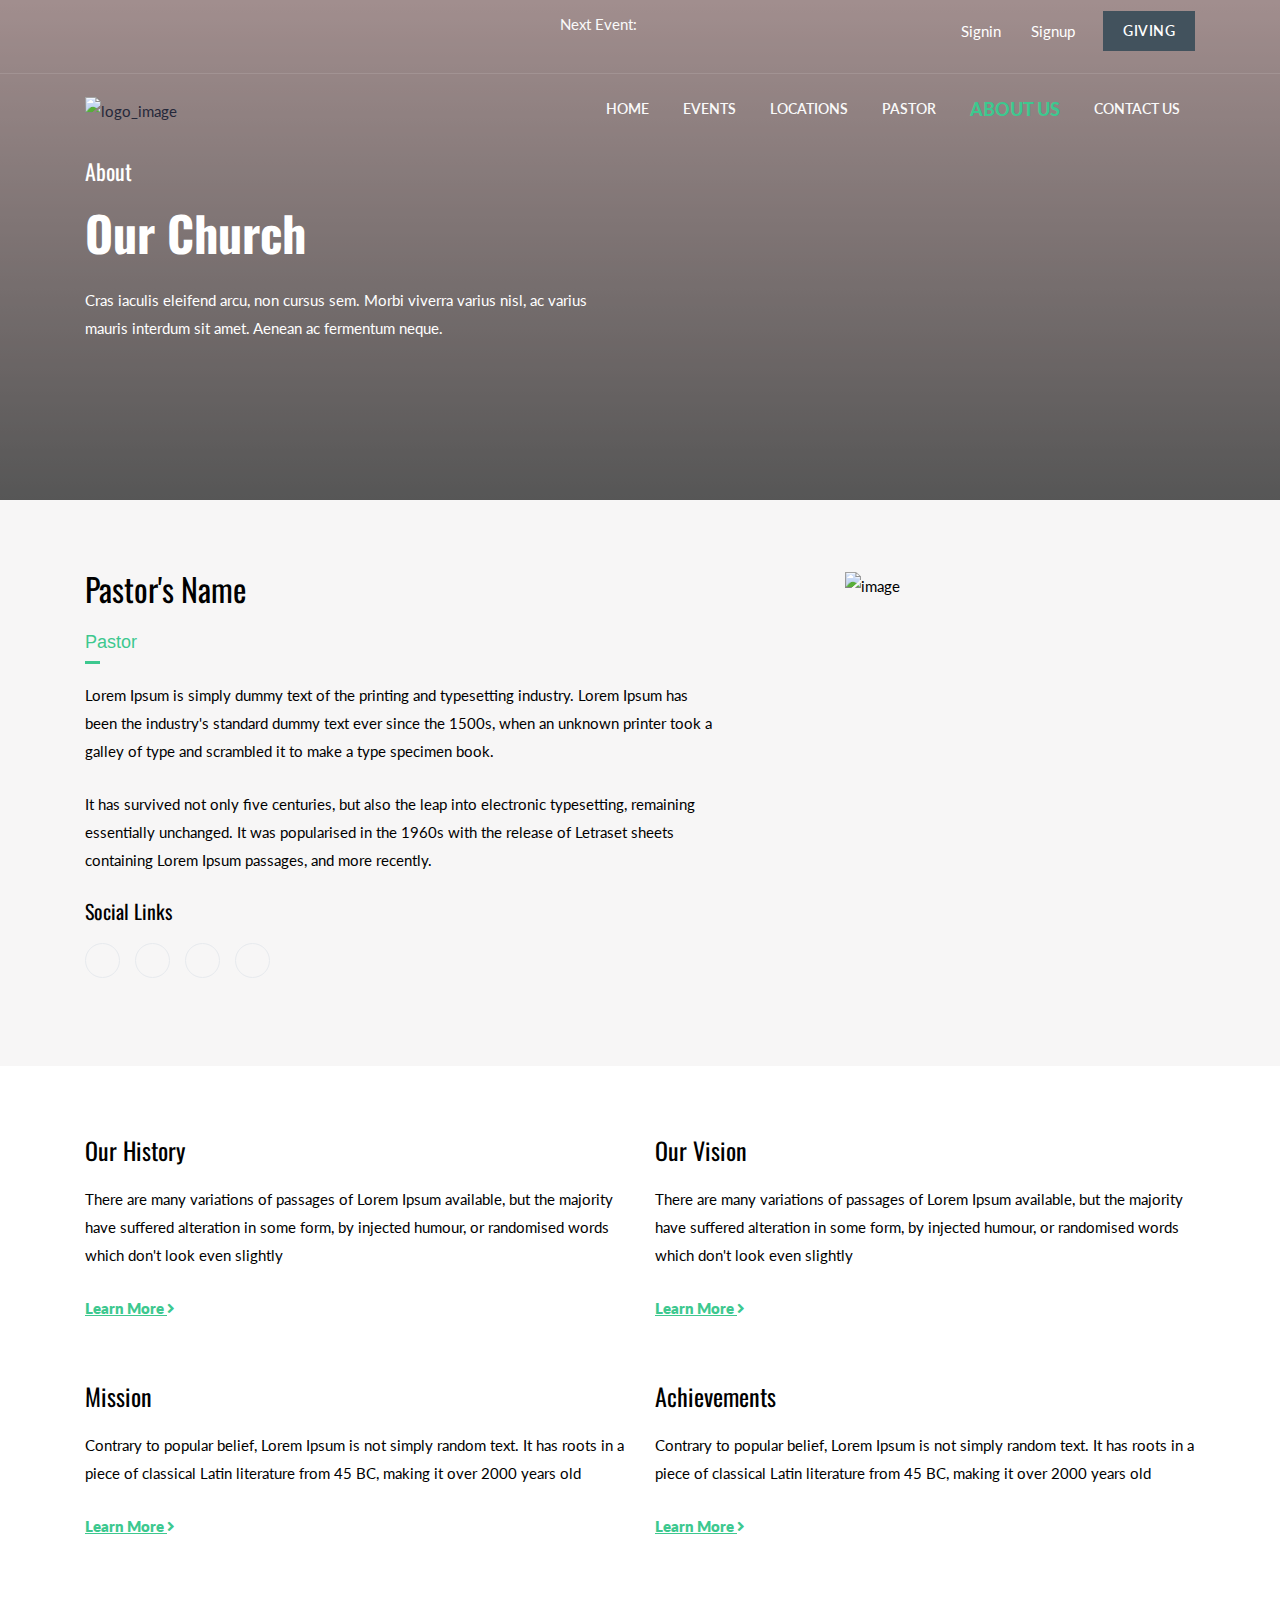
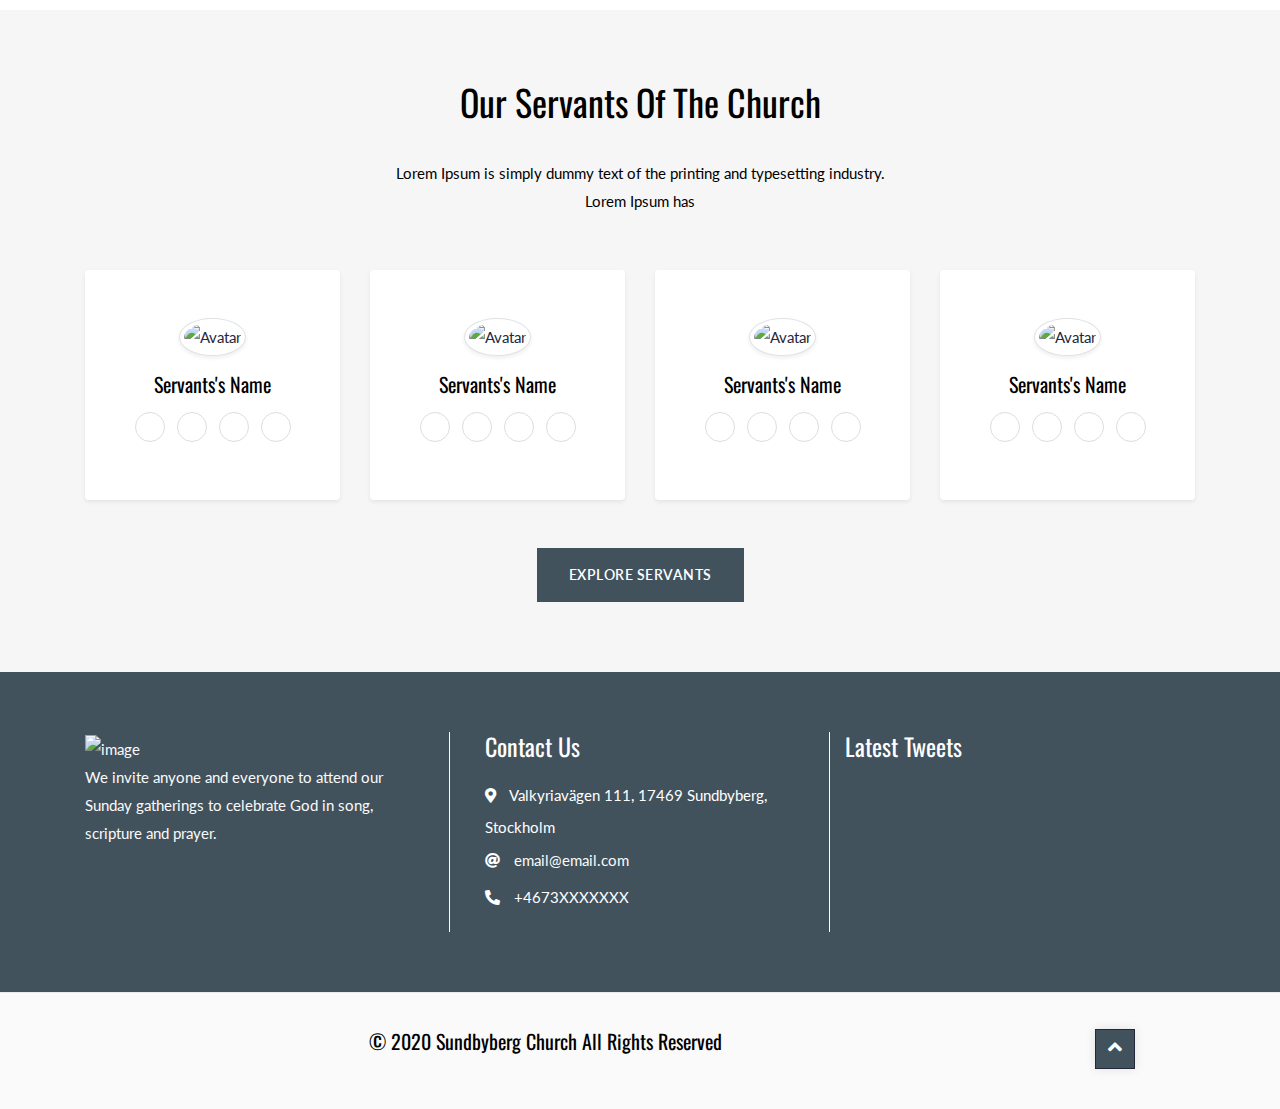
==== about.html @ c83fc0f5 "make changes in the path för all image to be viseble in live url, because I have an issue when my me" ====
<!DOCTYPE html>
<html lang="en">

<head>
	<meta charset="UTF-8">
	<meta http-equiv="Content-Type" content="text/html; charset=utf-8">
	<meta http-equiv="X-UA-Compatible" content="IE=edge">
	<meta name="viewport" content="width=device-width,initial-scale=1">
	<title>Church Name</title>
	<!--Bootstrap -->
	<link rel="stylesheet" href="https://stackpath.bootstrapcdn.com/bootstrap/4.4.1/css/bootstrap.min.css"
		integrity="sha384-Vkoo8x4CGsO3+Hhxv8T/Q5PaXtkKtu6ug5TOeNV6gBiFeWPGFN9MuhOf23Q9Ifjh" crossorigin="anonymous">
	<!--Hover -->
	<link rel="stylesheet" href="https://cdnjs.cloudflare.com/ajax/libs/hover.css/2.3.1/css/hover-min.css"
		integrity="sha256-c+C87jupO1otD1I5uyxV68WmSLCqtIoNlcHLXtzLCT0=" crossorigin="anonymous" />
	<!--FontAwesome Font Style -->
	<link rel="stylesheet" href="https://stackpath.bootstrapcdn.com/font-awesome/4.7.0/css/font-awesome.min.css">
	<link rel="stylesheet" href="https://use.fontawesome.com/releases/v5.12.1/css/all.css">
	<link rel="stylesheet" href="https://use.fontawesome.com/releases/v5.12.1/css/v4-shims.css">
	<!--Custome Style -->
	<link rel="stylesheet" href="assets/css/style.css" type="text/css">

</head>

<body id="nz">

	<!-- Header -->
	<header id="header" class="nav-stacked" data-spy="affix" data-offset-top="1">
		<!-- Header-top -->
		<div class="header_top">
			<div class="container">
				<div class="row">
					<div class="col-sm-4 col-md-5">
						<div class="address">
							<div class="follow_us">
								<ul>
									<li><a href="#"><i class="fa fa-facebook"></i></a></li>
									<li><a href="#"><i class="fa fa-twitter"></i></a></li>
									<li><a href="#"><i class="fa fa-linkedin"></i></a></li>
									<li><a href="#"><i class="fa fa-youtube-play"></i></a></li>
								</ul>
							</div>
						</div>
					</div>
					<div class="col-sm-4 col-md-3">
						<p>Next Event:</p>
						<!--To Do data-countdown(JS) for events -->
					</div>
					<div class="col-sm-4 col-md-4">
						<div class="follow_us">
							<ul class="left-links">
								<li><a href="#">Signin</a></li>
								<li><a href="#">Signup</a></li>
								<li><a class="btn btn-sm dark-btn" href="donation.html">Giving</a></li>
							</ul>
						</div>
					</div>
				</div>
			</div>
		</div>
		<!-- /Header-top -->
		<!-- Navigation -->
		<nav class="navbar">
			<div class="container">
				<div class="navbar-header">
					<!-- Logo -->
					<div class="logo">
						<a href="index.html"><img src="../images/156x46.png" alt="logo_image"  /></a>
					</div> <!-- /Logo -->
					<div id="menu_slide">
						<div id="nav-toggle-label">
							<div id="hamburger">
								<span></span>
								<span></span>
								<span></span>
							</div>
							<div id="cross">
								<span></span>
								<span></span>
							</div>
						</div>
					</div>
				</div>
				<div class="collapse navbar-collapse">
					<ul class="nav navbar-nav">
						<li><a href="index.html"><span>Home</span></a>
						</li>
						<li><a href="events.html"><span>Events</span></a>
						</li>
						<li><a href="locations.html"><span>Locations</span></a>
						</li>
						<li><a href="pastor.html"><span>Pastor</span></a>
						</li>
						<li class="active"><a href="about.html"><span>About us</span></a>
						</li>
						<li><a href="contact-us.html"><span>contact us</span></a>
						</li>
					</ul>
				</div>
			</div>
		</nav>
		<!--/Navigation -->
		<!-- Mobile Navigation -->
		<div class="mobile-menu">
			<ul class="wd-menu pop-scroll">
				<li><a class="btn btn-sm dark-btn" href="donation.html">Giving</a></li>
				<li>
					<a href="index.html"><span>Home</span></a>
				</li>
				<li>
					<a href="events.html"><span>Events</span></a>
				</li>
				<li>
					<a href="locations.html"><span>Locations</span></a>
				</li>
				<li>
					<a href="pastor.html"><span>Pastor</span></a>
				</li>
				<li class="active_mobile"><a href="about.html"><span>About us</span></a></li>
				<li><a href="contact-us.html"><span>contact us</span></a></li>
			</ul>
		</div>
		<!--/Mobile Navigation -->

	</header>
	<!-- /Header -->
	<!-- Intro -->
	<div class="intro-area bg-img-about">
		<div class="container h-100">
			<div class="row h-100 align-items-center">
				<div class="col-12 col-md-6">
					<div class="intro-text">
						<h3>About</h3>
						<h1>Our Church</h1>
						<p>Cras iaculis eleifend arcu, non cursus sem. Morbi viverra varius nisl, ac varius mauris
							interdum sit amet. Aenean ac fermentum neque.</p>
					</div>
				</div>
			</div>
		</div>
	</div>
	<!-- /Intro -->
	<!-- pastor -->
	<section class="section-padding section_bg">
		<div class="container">
			<div>
				<div class="row">
					<div class="col-lg-7">
						<div class="pastor-about-area">
							<h2>Pastor's Name</h2>
							<p class="designation">Pastor</p>
							<p>Lorem Ipsum is simply dummy text of the printing and typesetting industry. Lorem Ipsum
								has been the industry's standard dummy text ever since the 1500s, when an unknown
								printer took a galley of type and scrambled it to make a type
								specimen book.</p>
							<p>It has survived not only five centuries, but also the leap into electronic typesetting,
								remaining essentially unchanged. It was popularised in the 1960s with the release of
								Letraset sheets containing Lorem Ipsum passages, and more
								recently.</p>
							<div class="pastor-social">
								<h5>Social links</h5>
								<ul class="text-center">
									<li>
										<a href="#">
											<i class="fa fa-facebook"></i>
										</a>
									</li>
									<li>
										<a href="#">
											<i class="fa fa-twitter"></i>
										</a>
									</li>
									<li>
										<a href="#">
											<i class="fa fa-pinterest"></i>
										</a>
									</li>
									<li>
										<a href="#">
											<i class="fa fa-linkedin"></i>
										</a>
									</li>
								</ul>
							</div>
						</div>
					</div>
					<div class="col-xl-4 col-lg-5 offset-xl-1">
						<div>
							<img src="https://via.placeholder.com/357x387" alt="image">
            </div>
						</div>
					</div>
				</div>
			</div>
	</section>

	<!-- end pastor -->
    <!-- About church History -->
	<section class="section-padding">
		<div class="container">
			<div>
				<div class="row">
					<div class="col-md-6">
						<div class="about_church margin-btm-60">
							<h4>Our History</h4>
							<p>There are many variations of passages of Lorem Ipsum available, but the majority have
								suffered alteration in some form, by injected humour, or randomised words which don't
								look even slightly</p>
							<a href="#" class="btn-link sj-btn-link"><u>Learn More
									<i class="fa fa-angle-right"></i></u></a>
						</div>
						<div class="about_church">
							<h4>Mission</h4>
							<p>Contrary to popular belief, Lorem Ipsum is not simply random text. It has roots in a
								piece of classical Latin literature from 45 BC, making it over 2000 years old</p>
							<a href="#" class="btn-link sj-btn-link"><u>Learn More
									<i class="fa fa-angle-right"></i></u></a>
						</div>
					</div>
					<div class="col-md-6">
						<div class="about_church margin-btm-60">
							<h4>Our Vision</h4>
							<p>There are many variations of passages of Lorem Ipsum available, but the majority have
								suffered alteration in some form, by injected humour, or randomised words which don't
								look even slightly</p>
							<a href="#" class="btn-link sj-btn-link"><u>Learn More
									<i class="fa fa-angle-right"></i></u></a>
						</div>
						<div class="about_church">
							<h4>Achievements</h4>
							<p>Contrary to popular belief, Lorem Ipsum is not simply random text. It has roots in a
								piece of classical Latin literature from 45 BC, making it over 2000 years old</p>
							<a href="#" class="btn-link"><u>Learn More
									<i class="fa fa-angle-right"></i></u></a>
						</div>
					</div>
				</div>
			</div>
		</div>
	</section>
   <!-- end about church history -->
   <!-- Servants -->
	<section class="section-padding section_bg">
		<div class="container">
			<div>
				<div class="section-header text-center">
					<h2>Our Servants of the Church</h2>
					<p>Lorem Ipsum is simply dummy text of the printing and typesetting industry. Lorem Ipsum has</p>
				</div>
				<div class="row text-center">
					<!--Servant 1-->
					<div class="col-xl-3 col-sm-6 mb-5">
						<div class="bg-white rounded shadow-sm py-5 px-4"><a
								href="#"><img src="../images/avatar1.png" alt="Avatar" class="img-fluid rounded-circle mb-3 img-thumbnail shadow-sm avatar"></a>
								<h5 class="mb-0">Servants's Name</h5>
								<ul class="social mb-0 list-inline mt-3">
									<li class="list-inline-item"><a href="#"
											class="social-link"><i class="fa fa-facebook-f"></i></a></li>
									<li class="list-inline-item"><a href="#"
											class="social-link"><i class="fa fa-twitter"></i></a></li>
									<li class="list-inline-item"><a href="#"
											class="social-link"><i class="fa fa-instagram"></i></a></li>
									<li class="list-inline-item"><a href="#"
											class="social-link"><i class="fa fa-linkedin"></i></a></li>
								</ul>
						</div>
					</div>
					<!--/Servant 1-->
					<!--Servant 2-->
					<div class="col-xl-3 col-sm-6 mb-5">
						<div class="bg-white rounded shadow-sm py-5 px-4"><a
								href="#"><img src="../images/avatar2.png" alt="Avatar" class="img-fluid rounded-circle mb-3 img-thumbnail shadow-sm avatar"></a>
								<h5 class="mb-0">Servants's Name</h5>
								<ul class="mb-0 list-inline mt-3">
									<li class="list-inline-item"><a href="#"
											class="social-link"><i class="fa fa-facebook-f"></i></a></li>
									<li class="list-inline-item"><a href="#"
											class="social-link"><i class="fa fa-twitter"></i></a></li>
									<li class="list-inline-item"><a href="#"
											class="social-link"><i class="fa fa-instagram"></i></a></li>
									<li class="list-inline-item"><a href="#"
											class="social-link"><i class="fa fa-linkedin"></i></a></li>
								</ul>
						</div>
					</div>
					<!--/Servant 2-->
					<!--Servant 3-->
					<div class="col-xl-3 col-sm-6 mb-5">
						<div class="bg-white rounded shadow-sm py-5 px-4"><a
								href="#"><img src="../images/avatar1.png" alt="Avatar" class="img-fluid rounded-circle mb-3 img-thumbnail shadow-sm avatar"></a>
								<h5 class="mb-0">Servants's Name</h5>
								<ul class="social mb-0 list-inline mt-3">
									<li class="list-inline-item"><a href="#"
											class="social-link"><i class="fa fa-facebook-f"></i></a></li>
									<li class="list-inline-item"><a href="#"
											class="social-link"><i class="fa fa-twitter"></i></a></li>
									<li class="list-inline-item"><a href="#"
											class="social-link"><i class="fa fa-instagram"></i></a></li>
									<li class="list-inline-item"><a href="#"
											class="social-link"><i class="fa fa-linkedin"></i></a></li>
								</ul>
						</div>
					</div>
					<!--/Servant 3-->
					<!--Servant 4-->
					<div class="col-xl-3 col-sm-6 mb-5">
						<div class="bg-white rounded shadow-sm py-5 px-4"><a
								href="#"><img src="../images/avatar2.png" alt="Avatar" class="img-fluid rounded-circle mb-3 img-thumbnail shadow-sm avatar"></a>
								<h5 class="mb-0">Servants's Name</h5>
								<ul class="social mb-0 list-inline mt-3">
									<li class="list-inline-item"><a href="#"
											class="social-link"><i class="fa fa-facebook-f"></i></a></li>
									<li class="list-inline-item"><a href="#"
											class="social-link"><i class="fa fa-twitter"></i></a></li>
									<li class="list-inline-item"><a href="#"
											class="social-link"><i class="fa fa-instagram"></i></a></li>
									<li class="list-inline-item"><a href="#"
											class="social-link"><i class="fa fa-linkedin"></i></a></li>
								</ul>
						</div>
					</div>
					<!--/Servant 4-->
				</div>
				<div class="text-center">
					<a href="#" class="btn dark-btn">Explore Servants </a>
				</div>
			</div>
		</div>
	</section>
    <!-- end Servants -->
	<footer>
		<!-- Footer-Widgets -->
		<div class="bg-footer_widget">
			<div class="container">
				<div class="row">
					<div class="col-lg-4 col-md-4 footer_widget v-line">
						<div class="widget_inner">
							<div>
								<a href="index.html"><img src="../images/156x46.png" alt="image" /></a>
							</div>
							<p>We invite anyone and everyone to attend our Sunday gatherings to celebrate God in song,
								scripture and prayer.</p>
							<div>
								<div class="follow_us">
									<ul>
										<li><a href="#"><i class="fa fa-facebook"></i></a></li>
										<li><a href="#"><i class="fa fa-twitter"></i></a></li>
										<li><a href="#"><i class="fa fa-linkedin"></i></a></li>
										<li><a href="#"><i class="fa fa-youtube-play"></i></a></li>
									</ul>
								</div>
							</div>
						</div>
					</div>
					<div class="col-lg-4 col-md-4 footer_widget v-line">
						<div class="widget_inner white_text">
							<h4>Contact Us</h4>
							<p><i class="fas fa-map-marker-alt margin-padding-footer-contact-10"> </i> Valkyriavägen
								111, 17469 Sundbyberg, Stockholm</p>
							<p><i class="fas fa-at margin-padding-footer-contact-10"> </i> <a
									href="mailto:supportsaasapp@gmail.com">email@email.com</a></p>
							<p><i class="fas fa-phone-alt margin-padding-footer-contact-10"> </i> +4673XXXXXXX</p>
						</div>
					</div>
					<!-- Twitter Embed Code -->
					<div class="col-lg-4 col-md-4 footer_widget white_text">
						<h4>Latest Tweets</h4>
						<!--To Do Twitter API-->
					</div>
					<!--/Twitter Embed Code -->
				</div>
			</div>
		</div>
		<!-- /Footer-Widgets -->
		<!-- Footer-Bottom -->
		<div class="footer_bottom">
			<div class="container">
				<div class="row">
					<div class="col-md-10 text-center">
						<h5>&copy; 2020 Sundbyberg Church All Rights Reserved</h5>
					</div>
					<div class="col-md-2 text-right">
						<div id="back-top">
							<a href="#"><i class="fa fa-angle-up" aria-hidden="true"></i> </a>
						</div>
					</div>
				</div>
			</div>
		</div>
		<!-- /Footer-Bottom -->
		<!-- Jquery JS -->
		<script src="https://code.jquery.com/jquery-3.5.0.js"
			integrity="sha256-r/AaFHrszJtwpe+tHyNi/XCfMxYpbsRg2Uqn0x3s2zc=" crossorigin="anonymous"></script>
		<!--Main.JS-->
		<script src="assets/js/main.js"></script>

	</footer>

</body>

</html>
---- assets/css/style.css ----
@charset "utf-8";
@import url('https://fonts.googleapis.com/css?family=Exo|Roboto:100,200,300,400,500,600,700&display=swap');
@import url('https://fonts.googleapis.com/css?family=Lato:300|Oswald&display=swap');
@import url("https://fonts.googleapis.com/css?family=Kavivanar");

/*-----------------------------------------------------------
     Section-background-color & sectino-heading & Space margins and padding
-------------------------------------------------------------------*/
body {
	font-family: 'Lato', sans-serif;
	margin: 0px;
	padding: 0px;
	font-size: 15px;
	line-height: 28px;
	overflow-x: hidden;
	font-weight: 400;
	color: #000000;
}
h1,
h2,
h3,
h4,
h5,
h6 {
	color: #000000;
	margin: 0 auto 20px;
	font-family: 'Oswald', cursive;
	font-weight: 400;
	text-transform: capitalize;
}
.white_text,
.white_text p,
.white_text h1,
.white_text h2,
.white_text h3,
.white_text h4,
.white_text h5,
.white_text h6 {
	color: #fff;
}

p {
	font-size: 15px;
	font-weight: 400;
	line-height: 28px;
	margin-bottom: 25px;
	font-family: 'Lato', sans-serif;
}
a {
	transition-duration: 0.5s;
	-moz-transition-duration: 0.5s;
	-o-transition-duration: 0.5s;
	-webkit-transition-duration: 0.5s;
	-ms-transition-duration: 0.5s;
	text-decoration: none;
	color: #25283a;
}
a:hover,
a:focus {
	text-decoration: none;
	outline: none;
	color: #3dc88f;
}
ul,
ol {
	margin: 0 0 20px;
}
ul li,
ol li {
	margin: 0 0 10px;
}

img {
	max-width: 100%;
	width: auto;
	height: auto;
}
.background-image-intro{
    background-image: url(/assets/images/slide02.jpg);
}
.white_text,
.white_text p,
.white_text h1,
.white_text h2,
.white_text h3,
.white_text h4,
.white_text h5,
.white_text h6 {
	color: #fff;
}
.section-padding {
	padding: 70px 0;
}
.section-header {
	margin: 0 auto;
	max-width: 520px;
	padding-bottom: 30px;
}
.section-header h2 {
	margin: 0 auto 36px;
	font-size: 36px;
}
.section-header p {
	color: black;
}
.section_bg{
	background-color: #f7f6f6;
}
.pastor-about-area p{
    color: black;
}
.pastor-about-area .designation {
	font-size: 18px;
	font-family: 'Open Sans', sans-serif;
	position: relative;
	color: #3dc88f;
}
.pastor-about-area .designation:after {
	content: '';
	position: absolute;
	height: 3px;
	width: 15px;
	left: 0;
	background: #3dc88f;
	bottom: -8px;
}
.pastor-social ul {
	margin: 0 auto;
	display: inline-block;
	padding-left: 0;
}
.pastor-social li {
	list-style: none;
	float: left;
	margin: 0 15px 10px 0;
}
.pastor-social li a i {
	height: 35px;
	width: 35px;
	line-height: 33px;
	border: 1px solid #e7eaee;
	border-radius: 50px;
	transition: 0.3s;
	color: #8090a3;
}
.pastor-social li i:hover {
	color: #fff;
	background: #3dc88f;
	border: 1px solid #25283a;
}



/*-----------------------------------------------------------
     /Section-background-color & sectino-heading & Space margins and padding 
-------------------------------------------------------------------*/



/*================
	  Header
===========================*/

#header {
	left: 0;
	right: 0;
	position: relative;
	transition-duration: 0.3s;
	-moz-transition-duration: 0.3s;
	-o-transition-duration: 0.3s;
	-webkit-transition-duration: 0.3s;
	-ms-transition-duration: 0.3s;
	z-index: 22;
}
#header.nav-stacked {
	position: absolute;
	top: 0;
	left: 0;
	right: 0;
}
#header.sticky {
	position: fixed;
	top: 0;
}
#header.sticky .header_top {
	display: none;
}
.collapse.navbar-collapse {
	width: auto;
	flex-basis: auto;
	text-align: right;
	flex-grow: inherit;
}
.header_top {
	padding: 10px 0;
	display: table;
	width: 100%;
	border-bottom: rgba(255, 255, 255, 0.12) solid 1px;
}
.follow_us ul {
	margin: 0 auto;
	padding: 0;
	list-style: none;
	text-align: left;
}
.follow_us ul li:first-child{
	margin:0px;
}
.follow_us .left-links{
	text-align: right;
}
.follow_us ul li {
	display: inline-block;
	vertical-align: middle;
	margin: 0px 0 0px 22px;
}
.follow_us ul li a {
	color: #ffffff;
	font-size: 15px;
	padding: 7px 2px;
	display: block;
}
.follow_us ul li a:hover {
	color: #3dc88f;
}
.btn {
	background: #3DC88F;
	border: medium none;
	border-radius: 0px;
	color: #f7f6f4;
	font-family: 'Lato', sans-serif;
	font-size: 14px;
	font-weight: 600;
	text-transform: uppercase;
	line-height: 30px;
	height: auto;
	margin: auto;
	letter-spacing: 0.5px;
	padding: 12px 32px;
	transition: all 0.3s linear 0s;
	-moz-transition: all 0.3s linear 0s;
	-o-transition: all 0.3s linear 0s;
	-webkit-transition: all 0.3s linear 0s;
	-ms-transition: all 0.3s linear 0s;
}
.dark-btn {
	background: rgb(66, 82, 93);
	color: #fff;
}
.dark-btn:hover {
	background: rgb(37, 40, 58);
}
.btn:hover,
.btn:focus {
	color: #ffffff;
	outline: none;
	background: #25283a;
	box-shadow: none;
}
.btn.btn-sm {
	font-size: 14px;
	padding: 5px 20px;
}
.sticky .navbar-nav li a{
    color: black;
}
.sticky {
	-webkit-animation-name: fadeHeaderInDown;
	-moz-animation-name: fadeHeaderInDown;
	-o-animation-name: fadeHeaderInDown;
	animation-name: fadeHeaderInDown;
	position: fixed;
	top: 0;
	left: 0;
	right: 0;
	z-index: 22;
	background: #fafafa;
	box-shadow: 0 0 10px rgba(0, 0, 0, 0.15);
}
.navbar-nav {
	display: block;
}
.navbar-nav li {
	display: inline-block;
	vertical-align: top;
	margin: 0 auto;
}
.navbar-nav li a {
	display: block;
	color: #fafafa;
	text-transform: uppercase;
	font-size: 14px;
	font-family: 'Lato', sans-serif;
	font-weight: 600;
	padding: 13px 15px;
	margin: 0 auto;
}
.navbar-nav .btn {
	font-size: 700px;
	padding: 13px 32px;
}
.navbar-nav .btn:hover {
	color: #fff;
}
.nz-logo {
	padding: 0;
	max-width: 185px;
}
.logo {
	float: left;
}
.mobile-menu ul.sub-menu {
	background: #010d21 none repeat scroll 0 0;
}
.margin-btm-60 {
	margin-bottom: 60px;
	clear: both;
}


/*-----------------
	active class and Button
-------------------------*/
.active a span {
    color:  #3DC88F;
    font-size: 18px;
    font-weight: 900;
}
.active_mobile a span{
    font-size: 26px;
    color: #3DC88F;
    
}
.btn-link {
	font-weight: 800;
	font-size: 15px;
	color: #3dc88f;
}
.nz-btn-link:hover {
	color: #4e663b;
}

.btn-link:hover {
    color: #25283a;
    text-decoration: underline;
    background-color: transparent;
    border-color: transparent;
}


/*================
	  Header End
===========================*/

/*================
	 Intro(index,events,locations,pastor,about us,contact us)
===========================*/
#intro {
	position: relative;
}
#intro .item {
	background-position: center;
	background-repeat: no-repeat;
	background-size: cover;
    height: 900px;
}
.intro_text {
	text-align: center;
	margin: 0 auto 30px;
	max-width: 800px;
	padding: 300px 0;
	position: relative;
	z-index: 2;
}
.intro_text h1 {
	font-size: 65px;
	text-transform: uppercase;
	font-weight: 400;
	line-height: 26px;
}
.intro_text p {
	font-size: 18px;
	margin: 0 auto 40px;
	max-width: 70%;
	line-height: 26px;
}

.intro-area {
  position: relative;
  z-index: 10;
  width: 100%;
  height: 500px;
}
.intro-area::after {
    width: 100%;
    height: 100%;
    top: 0;
    left: 0;
    background-color: rgba(0, 0, 0, 0.32);
    content: '';
    position: absolute;
    z-index: -5;
}
.bg-img-events {
  background-image: url(../images/events.jpg); 
  background-position: center center;
  background-size: cover;
  background-repeat: no-repeat;
}

.bg-img-locations {
  background: linear-gradient(rgba(0, 0, 0, .5), rgba(0, 0, 0, .6)),url(../images/location.jpg); 
  background-position: center center;
  background-size: cover;
  background-repeat: no-repeat;
}
.bg-img-pastor {
  background: linear-gradient(rgba(221, 164, 164, 0.5), rgba(0, 0, 0, .5)),url(../images/pastor.jpg); 
  background-position: center center;
  background-size: cover;
  background-repeat: no-repeat;
}
.bg-img-about {
  background: linear-gradient(rgba(221, 164, 164, 0.5), rgba(0, 0, 0, .5)),url(../images/about.jpg); 
  background-position: center center;
  background-size: cover;
  background-repeat: no-repeat;
}
.bg-img-contact {
  background: linear-gradient(rgba(221, 164, 164, 0.4), rgba(0, 0, 0, .4)),url(../images/contact.jpg); 
  background-position: center center;
  background-size: cover;
  background-repeat: no-repeat;
}
.section_padding_top_50 > [class*="container"] {
	padding-top: 50px;
}
.section_padding_bottom_50 > [class*="container"] {
	padding-bottom: 50px;
}
.section-bg-location{
background-color: #f7f6f6;
}
.with_border {
    border-radius: 2px;
    border: 1px solid #e1e1e1;
}
.with_padding_small {
    padding: 30px 35px;
}
.icon-left{
    padding-right: 20px;
    display: table-cell;
    vertical-align: top;
}
.list1.no-bullets li {
	padding-left: 0;
}
.list1.no-bullets li:before {
	display: none;
}
.list1 li {
    position: relative;
    padding: 9px 0 10px 30px;
    border-bottom: 1px solid rgba(0, 0, 0, 0.1);
}
.list1.no-top-border li:first-child {
    border-top: none;
    margin-top: 0;
    padding-top: 0;
}
.list1 li {
    position: relative;
    padding: 9px 0 10px 30px;
    border-bottom: 1px solid rgba(0, 0, 0, 0.1);
}
.list1.no-bottom-border li:last-child {
	border-bottom: none;
	margin-bottom: 0;
	padding-bottom: 0;
}
.list1 li > .media {
    margin: 4px 0 1px;
}
.about_church p,h4{
    color: black;
}
.avatar {
	vertical-align: middle;
	width: 100px;
	height: 100px;
	border-radius: 50%;
}
.social-link {
	width: 30px;
	height: 30px;
	border: 1px solid #ddd;
	display: flex;
	align-items: center;
	justify-content: center;
	color: #666;
	border-radius: 50%;
	transition: all 0.3s;
	font-size: 0.9rem;
}
.social-link:hover,
.social-link:focus {
	background: #3dc88f;
	text-decoration: none;
	color: rgb(255, 255, 255);
}





/*==============
	  News
====================*/
.news_info {
	margin: 0 35px;
	background: #fff;
	position: relative;
	z-index: 1;
	padding: 32px 25px;
	border-top: rgb(115, 90, 124) solid 5px;
	box-shadow: rgba(0, 0, 0, 0.05) 0px 8px 20px;
	text-align: center;
}
.news_info p{
    color: black;
}

.news_info h5 a:hover {
	color: #3DC88F;
}
.post_date {
	margin-bottom: 10px;
}
.post_date a {
	text-transform: capitalize;
	color: #3dc88f;
}
.post_date a:hover{
	color: #25283a;
}
.intro-area .intro-text h3 {
    font-size: 22px;
    color: #ffffff; 
    }
.intro-area .intro-text h1 {
    font-size: 48px;
    font-weight: 700;
    margin-bottom: 25px;
    color: #ffffff; 
    }
.intro-area .intro-text p {
    color: #ffffff;
    margin-bottom: 0; 
   }






/*================
	 Intro(index,events,locations,pastor,about us,contact us) End
===========================*/

/*==============
	 events
======================*/

.event_wrap {
	margin: 0 auto 50px;
	overflow: hidden;
}
.event_date {
	float: left;
	width: 11%;
	text-align: center;
	font-family: 'Open Sans', sans-serif;
	background: #25283a;
	color: #fff;
	padding: 33px 5px;
	text-transform: uppercase;
	font-weight: 600;
	font-size: 14px;
}
.event_date span {
	color: #3dc88f;
	display: block;
	font-size: 40px;
	margin: 0 auto 12px;
}
.event_img {
	float: left;
	width: 37%;
	margin-left: 2.7%;
}
.event_info {
	float: right;
	width: 47.4%;
}

.event_info p {
	margin: 0 auto 20px;
    color: black;
}
.event_info h4 {
	margin: 10px auto 20px;
}
.event_info ul {
	padding: 0;
	margin: 0 auto 22px;
	list-style: none;
}
.event_info ul li {
	margin: 0 auto 6px;
}
.event_info ul li i {
	color:	#3dc88f;
	margin-right: 8px;
}

/*================
	  Footer
===========================*/
.footer_bottom {
	padding: 36px 0;
	border-top: #ebebeb solid 1px;
	background: #fafafa;
}
.footer_bottom p {
	margin: 0 auto;
    color: black;
    font-size: 15px;
	font-weight: 200;
}

#back-top {
	text-align: center;
}
#back-top a {
	display: block;
	width: 40px;
	height: 40px;
	border-radius: 0px;
	text-align: center;
	line-height: 34px;
	border: #25283a solid 1px;
	color: #fff;
	transition-duration: 0.3s;
	-moz-transition-duration: 0.3s;
	-o-transition-duration: 0.3s;
	-webkit-transition-duration: 0.3s;
	-ms-transition-duration: 0.3s;
	font-size: 22px;
	margin: 0 auto;
	box-shadow: rgba(0, 0, 0, 0.1) 0 0 10px;
	background:#42525d;
}
#back-top a:hover {
	background: rgb(37, 40, 58);
	color: #fff;
}
.bg-footer_widget{
    background-color: #42525d;
}
.bg-footer_widget h5,p{
    color: #fafafa;
}
.footer_widget a{
    color: #fafafa;
}
.footer_widget p a:hover {
	color: #3dc88f;
}
.footer_widget {
	margin: 60px auto;
	padding-bottom: 40px;
}
.footer_widget h5 {
	margin: 0 auto 35px;
}
.footer_widget p {
	margin: 0 auto 5px;
}
.footer_widget p a {
	color: #fafafa;
}
.footer_widget:last-child {
	border: 0;
}
.footer_widget:first-child .widget_inner {
	padding-left: 0;
}
.footer_widget ul {
	padding: 0;
	margin: 0 auto;
	list-style: none;
	overflow: hidden;
	position: relative;
}
.v-line {
  border-right: 0.5px solid #fafafa;
  height: 200px;
}
.widget_inner {
	padding: 0 20px;
}
.margin-padding-footer-contact-10{
    margin-right: 10px;
    padding-bottom: 10px;
}



/*======================
	Responsive-CSS
=============================*/
@media (min-width: 991px) and (max-width: 1200px) {

.event_date {
	padding: 22px 5px;
}
.event_info {
	padding: 15px 15px 15px 126px;
}
.event_info h4 {
	margin: 0px auto 14px;
}




}

/*----------------->  Mobile & tablet  <---------------------------*/
@media (min-width: 768px) and (max-width: 1024px) {

    .header_top p.address {
		display: none;
	}
	.follow_us ul li {
		margin: 0px 0px 0px 18px;
	}
    .section-padding {
		padding: 100px 0;
	}
    .intro_text {
		padding: 150px 0;
		margin: 0 auto;
	}
	.intro_text h1 {
		font-size: 55px;
	}
	.navbar-nav li a {
		font-size: 13px;
		padding: 13px 4px;
	}
    .navbar-nav .btn {
		padding: 10px 10px;
	}
    .section-header h2 {
		margin: 0 auto 20px;
		font-size: 28px;
	}
    .news_wrap{
		margin-bottom: 30px;
	}
    .news_info {
		margin: 0 15px;
		padding: 20px 15px;
	}
    .footer_bottom p {
		font-size: 14px;
		line-height: 20px;
	}
 	.footer_widget {
		padding-bottom: 60px;
	}
    .widget_inner {
		padding: 0;
	}
    .widget_inner p,
	.widget_inner a,
	.footer_links a,
	.footer_bottom p {
		font-size: 14px;
		line-height: 20px;
	}
    .event_date {
		width: 82px;
	}
    .event_date {
		padding: 15px 5px;
	}
    .event_info ul li {
		font-size: 13px;
		line-height: 23px;
	}
    .event_info {
		padding: 25px 25px 25px 100px;
	}
    .event_info h4 {
		margin: 0px auto 14px;
		font-size: 22px;
	}
    .intro-area .intro-text h3 {
       font-size: 22px;
       margin-top: 60px;
    }
    .event_wrap .event_date span {
		display: inline;
		font-size: 20px;
		margin: 0 auto;
	}
    .event_info {
	   padding: 1px 1px 1px 40px;

    }




}

@media (max-width: 767px) {
    .btn {
		font-size: 13px;
		line-height: 25px;
		padding: 10px 15px;
	}
    #nav-toggle,
	#nav-toggle-label {
		display: block;
	}
	.header_top p.address {
		display: none;
	}
    .header_top {
		padding: 4px 0;
	}
    .follow_us ul li {
		margin: 0px 0 0px 10px;
	}
    .navbar ul li ul.sub-menu li a {
		padding: 4px 17px;
		font-size: 13px;
	}
	.navbar ul li ul.sub-menu li a {
		font-size: 13px;
	}
    #menu_slide {
		display: block;
		float: right;
		background: none;
		border: 0;
		width: 32px;
		margin: 19px auto;
		cursor: pointer;
		padding: 0;
	}
    .navbar-collapse {
		width: 100% !important;
		text-align: left !important;
		background: #fff;
	}
    /*  Mobile Hamburger */
	#nav-toggle-label * {
		transition: 0.25s ease-in-out;
	}
    #nav-toggle {
		position: fixed;
		top: 0;
		right: 0;
		-webkit-opacity: 0;
		-ms-opacity: 0;
		opacity: 0;
	}
    #nav-toggle-label {
		height: 28px;
		width: 28px;
		position: relative;
		z-index: 9999;
		right: 0;
		top: 0;
		-webkit-transform: rotate(0deg);
		transform: rotate(0deg);
		cursor: pointer;
		transition: 0.25s ease-in-out;
		margin: 0;
	}
    .mobile-open #nav-toggle-label,
	.mobile-open #nav-toggle-label.slide-out {
		background: transparent;
		right: 0;
	}
    .mobile-open #nav-toggle-label {
		right: 30px;
		position: absolute;
		top: auto;
	}
    #nav-toggle-label #hamburger {
		position: relative;
		height: auto;
		width: 100%;
		top: 6px;
		right: 0;
	}
    #nav-toggle-label #hamburger span {
		display: block;
		width: 100%;
		height: 2px;
		position: relative;
		margin: 0 0 8px 0;
		background: rgb(152, 218, 91);
	}
        #nav-toggle-label #cross {
		position: absolute;
		right: 0;
		top: 0;
		width: 100%;
		height: 100%;
		-webkit-transform: rotate(45deg);
		transform: rotate(45deg);
	}
    #nav-toggle-label #cross span {
		display: block;
		background: rgb(152, 218, 91);
	}
    #nav-toggle-label #cross span:nth-child(1) {
		height: 0%;
		width: 2px;
		position: absolute;
		top: 10;
		right: 50%;
		margin-left: -1px;
		transition-delay: 0s;
	}
    	#nav-toggle-label #cross span:nth-child(2) {
		width: 0%;
		height: 2px;
		position: absolute;
		right: 0;
		top: 50%;
		margin-top: -1px;
		transition-delay: 0.25s;
	}
    #nav-toggle-label #hamburger span:nth-child(1) {
		transition-delay: 0.5s;
	}
	#nav-toggle-label #hamburger span:nth-child(2) {
		
		transition-delay: 0.625s;
	}
	#nav-toggle-label #hamburger span:nth-child(3) {
		transition-delay: 0.75s;
		margin: 0;
	}
	.mobile-open #nav-toggle-label #hamburger span,
	.mobile-open #nav-toggle-label.slide-out #hamburger span {
		width: 0%;
	}
	.mobile-open #nav-toggle-label #hamburger span:nth-child(1),
	.mobile-open #nav-toggle-label.slide-out #hamburger span:nth-child(1) {
		transition-delay: 0s;
	}
	.mobile-open #nav-toggle-label #hamburger span:nth-child(2),
	.mobile-open #nav-toggle-label.slide-out #hamburger span:nth-child(2) {
		transition-delay: 0.125s;
	}
	.mobile-open #nav-toggle-label #hamburger span:nth-child(3),
	.mobile-open #nav-toggle-label.slide-out #hamburger span:nth-child(3) {
		transition-delay: 0.25s;
	}
    #nav-toggle-label #cross {
		position: absolute;
		right: 0;
		top: 0;
		width: 100%;
		height: 100%;
		-webkit-transform: rotate(45deg);
		transform: rotate(45deg);
	}
    	#nav-toggle-label #cross span {
		display: block;
		background: rgb(152, 218, 91);
	}
	#nav-toggle-label #cross span:nth-child(1) {
		height: 0%;
		width: 2px;
		position: absolute;
		top: 10;
		right: 50%;
		margin-left: -1px;
		transition-delay: 0s;
	}
	#nav-toggle-label #cross span:nth-child(2) {
		width: 0%;
		height: 2px;
		position: absolute;
		right: 0;
		top: 50%;
		margin-top: -1px;
		transition-delay: 0.25s;
	}
	.mobile-open #nav-toggle-label #cross span:nth-child(1),
	.mobile-open #nav-toggle-label.slide-out #cross span:nth-child(1) {
		height: 100%;
		transition-delay: 0.625s;
	}
	.mobile-open #nav-toggle-label #cross span:nth-child(2),
	.mobile-open #nav-toggle-label.slide-out #cross span:nth-child(2) {
		width: 100%;
		transition-delay: 0.375s;
	}


    .wd-menu>li.has-child>a:after,
	li.has-child>a:after,
	.shop .widget-title[data-toggle="collapse"]:after {
		display: none;
	}
    /*  Mobile Child Toggle Buttons */
    .mobile-open .mobile-menu {
		display: block;
	}
    .mobile-menu .wd-menu .sub-menu .child-trigger {
		height: 50px;
	}
    .mobile-menu {
		position: fixed;
		top: 0;
		left: 0;
		bottom: 0;
		width: 100%;
		height: 100vh;
		background: rgb(57, 63, 90);
		padding: 100px 0 0;
		z-index: 99;
		overflow: hidden;
		display: none;
	}
    body.mobile-open {
		overflow: hidden;
	}
    .mobile-menu .wd-menu {
		display: block;
		padding: 0;
		margin: 0;
		height: 100%;
		width: 100%;
		overflow: hidden;
		overflow-y: auto;
	}
    	.mobile-menu .wd-menu li a {
		display: block;
		padding: 0 30px;
		line-height: 50px;
		font-weight: 600;
		color: #fff;
	}
	.mobile-menu .wd-menu>li>a {
		line-height: 60px;
		font-weight: 700;
	}
	.mobile-menu .wd-menu>li>a:after {
		display: none;
	}
	.mobile-menu .wd-menu>li {
		padding: 0;
		margin: 0;
	}
	.mobile-menu .wd-menu .sub-menu li {
		margin: 0;
	}
	.mobile-menu .wd-menu .sub-menu .sub-menu>li>a {
		font-weight: 500;
	}
    .mobile-menu .wd-menu li a {
		display: block;
		padding: 0 30px;
		line-height: 50px;
		font-weight: 600;
		color: #fff;
	}
    .wd-menu li.has-child {
		position: relative;
	}

    /* End Mobile Child Toggle Buttons */
    .intro_text {
		margin: 0 auto;
		padding: 200px 0 60px;
	}
	.intro_text h1 {
		font-size: 38px;
		line-height: 48px;
	}
	.intro_text p {
		font-size: 15px;
		margin: 0 auto 30px;
		max-width: 80%;
		line-height: 24px;
	}
    .navbar-header {
		display: block;
		width: 100%;
	}
	.navbar-collapse {
		width: 100% !important;
		text-align: left !important;
		background: #fff;
	}
    	.navbar-nav ul {
		background: #fff;
	}
	.navbar-nav li {
		display: block;
	}
	.navbar-nav li a {
		color: #333;
		padding: 6px 15px;
		border-bottom: rgba(0, 0, 0, 0.15) solid 1px;
	}
	.navbar-nav .btn {
		color: #fff;
	}
    .section-padding {
		padding: 70px 0;
	}
    #inner_intro.section-padding {
		padding: 60px 0;
		text-align: center;
	}
    .section-header h2 {
		margin: 0 auto 20px;
		font-size: 28px;
	}
    .news_wrap {
		margin: 0 auto 40px;
	}
    .news_info {
		margin: 0 12px;
		padding: 15px;
	}
    #back-top {
		display: none !important;
	}
    .footer_bottom {
		padding: 15px 0;
		text-align: center;
	}
    .footer_widget {
		margin: 40px auto 0;
		padding-bottom: 30px;
		border-bottom: #fafafa solid 1px;
		border-right: 0;
	}
    .footer_widget h5 {
		margin: 0 auto 5px;
	}
    .footer_widget  h4 {
        color: #fafafa;
    }
    .widget_inner {
		padding: 0;
	}
   .bg-img-events {
    background-repeat:no-repeat;
    background-size:100% 100%;
    background-position:center;
   }
    .bg-img-locations {
    background-repeat:no-repeat;
    background-size:100% 100%;
    background-position:center;
   }
    .intro-text{
        margin: 0 auto;
	    padding: 230px 0 60px;
    }
    .event_wrap {
		margin: 0 auto 60px;
	}
    .event_wrap {
		margin: 0 auto 60px;
	}
	.event_wrap .event_img {
		float: none;
		width: 100%;
		margin: 0 auto;
	}
	.event_wrap .event_info {
		float: none;
		width: 100%;
		padding-top: 10px;
	}
	.event_wrap .event_info ul li {
		font-size: 15px;
	}
	.event_wrap .event_date {
		float: none;
		width: 100%;
		text-align: left;
		padding: 1px 13px;
		font-size: 15px;
		display: inline-block;
		margin: 0 auto;
	}
	.event_wrap .event_date span {
		display: inline;
		font-size: 15px;
		margin: 0 auto;
	}
    .bg-img-locations {
       background: linear-gradient(rgba(0, 0, 0, .5), rgba(0, 0, 0, .6)),url(../images/location.jpg); 
       background-size: cover;
    }
    

}
@media (min-width: 768px) {
	.collapse.navbar-collapse {
		display: block;
	}

    .navbar-nav li a:hover,
    .navbar-nav li a.active {
	color: #3dc88f;
}
	.mobile-menu {
		display: none;
		opacity: 0;
		visibility: hidden;
	}

}
/*======================
	Responsive-CSS End
=============================*/
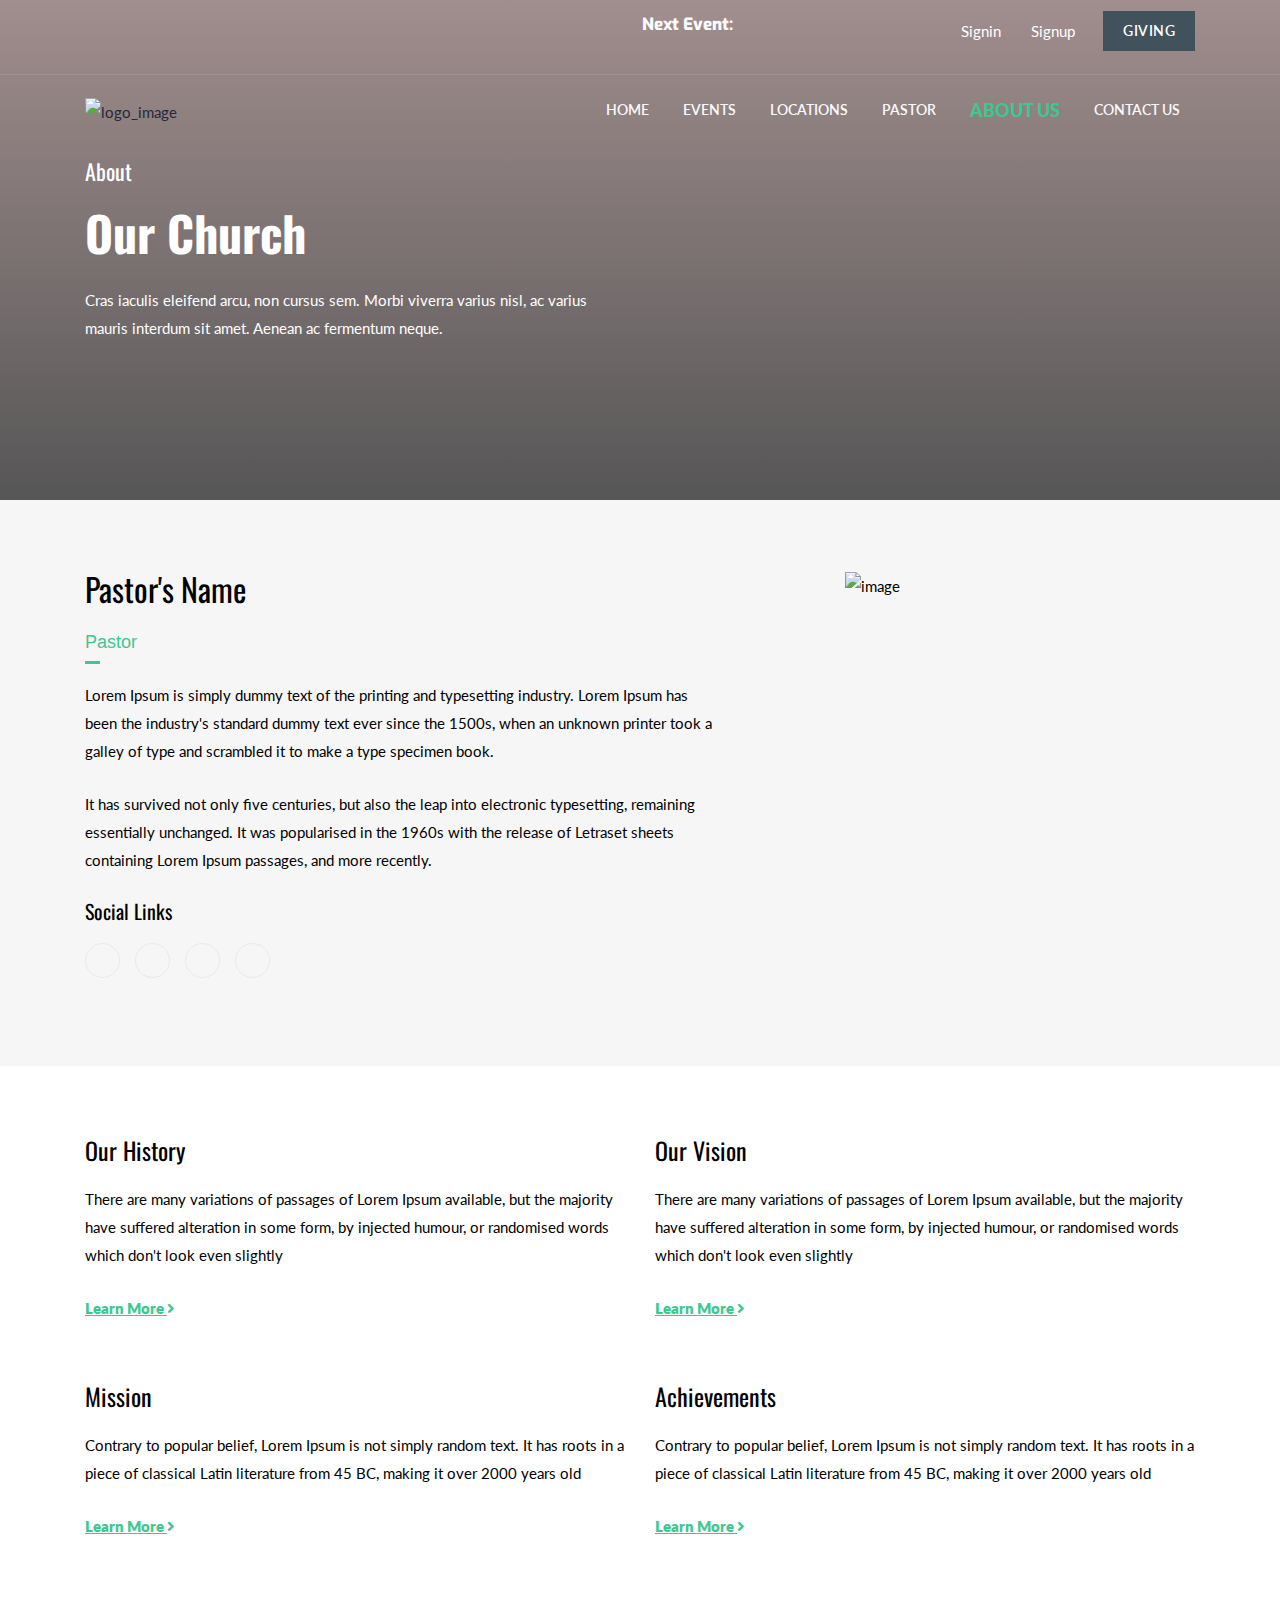
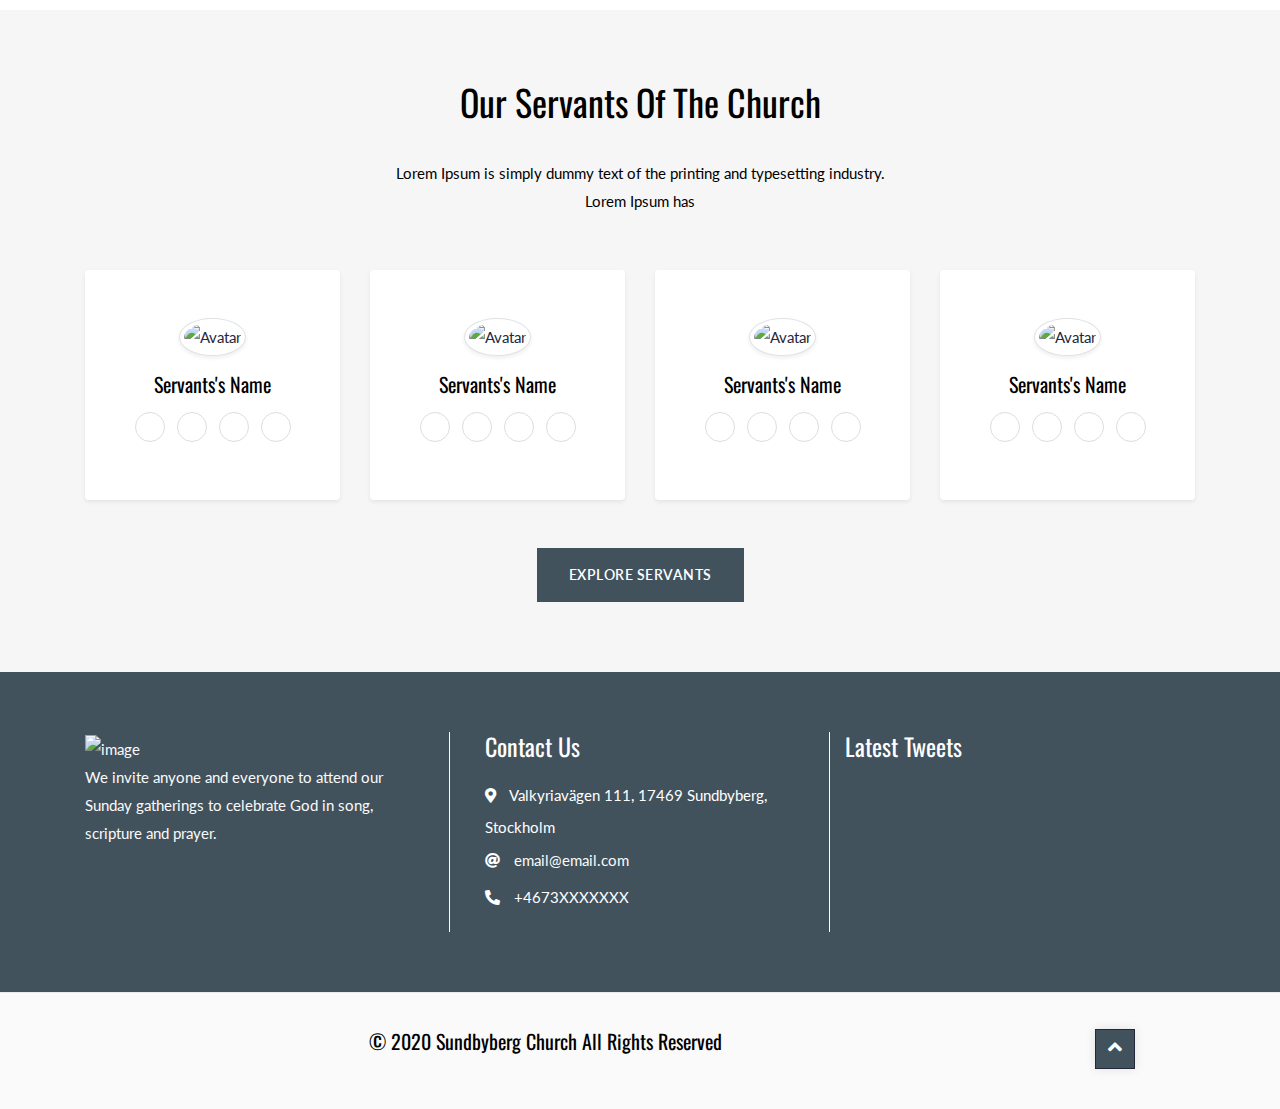
==== commit e6f1f831: "making changes on Twitter API to dark theme" ====
--- a/about.html
+++ b/about.html
@@ -19,14 +19,10 @@
 	<link rel="stylesheet" href="https://use.fontawesome.com/releases/v5.12.1/css/v4-shims.css">
 	<!--Custome Style -->
 	<link rel="stylesheet" href="assets/css/style.css" type="text/css">
-
 </head>
-
 <body id="nz">
-
-	<!-- Header -->
+	<!--Header starts -->
 	<header id="header" class="nav-stacked" data-spy="affix" data-offset-top="1">
-		<!-- Header-top -->
 		<div class="header_top">
 			<div class="container">
 				<div class="row">
@@ -42,9 +38,8 @@
 							</div>
 						</div>
 					</div>
-					<div class="col-sm-4 col-md-3">
-						<p>Next Event:</p>
-						<!--To Do data-countdown(JS) for events -->
+					<div class="col-sm-4 col-md-3 data-countdn text-center">
+						<p><a href="events.html">Next Event: <i id="data-countd"></i></a></p>
 					</div>
 					<div class="col-sm-4 col-md-4">
 						<div class="follow_us">
@@ -58,14 +53,13 @@
 				</div>
 			</div>
 		</div>
-		<!-- /Header-top -->
 		<!-- Navigation -->
 		<nav class="navbar">
 			<div class="container">
 				<div class="navbar-header">
 					<!-- Logo -->
 					<div class="logo">
-						<a href="index.html"><img src="../images/156x46.png" alt="logo_image"  /></a>
+						<a href="index.html"><img src="./assets/images/156x46.png" alt="logo_image"  /></a>
 					</div> <!-- /Logo -->
 					<div id="menu_slide">
 						<div id="nav-toggle-label">
@@ -121,9 +115,8 @@
 			</ul>
 		</div>
 		<!--/Mobile Navigation -->
-
 	</header>
-	<!-- /Header -->
+	<!--Header ends -->
 	<!-- Intro -->
 	<div class="intro-area bg-img-about">
 		<div class="container h-100">
@@ -193,7 +186,6 @@
 				</div>
 			</div>
 	</section>
-
 	<!-- end pastor -->
     <!-- About church History -->
 	<section class="section-padding">
@@ -251,7 +243,7 @@
 					<!--Servant 1-->
 					<div class="col-xl-3 col-sm-6 mb-5">
 						<div class="bg-white rounded shadow-sm py-5 px-4"><a
-								href="#"><img src="../images/avatar1.png" alt="Avatar" class="img-fluid rounded-circle mb-3 img-thumbnail shadow-sm avatar"></a>
+								href="#"><img src="./assets/images/avatar1.png" alt="Avatar" class="img-fluid rounded-circle mb-3 img-thumbnail shadow-sm avatar"></a>
 								<h5 class="mb-0">Servants's Name</h5>
 								<ul class="social mb-0 list-inline mt-3">
 									<li class="list-inline-item"><a href="#"
@@ -269,7 +261,7 @@
 					<!--Servant 2-->
 					<div class="col-xl-3 col-sm-6 mb-5">
 						<div class="bg-white rounded shadow-sm py-5 px-4"><a
-								href="#"><img src="../images/avatar2.png" alt="Avatar" class="img-fluid rounded-circle mb-3 img-thumbnail shadow-sm avatar"></a>
+								href="#"><img src="./assets/images/avatar2.png" alt="Avatar" class="img-fluid rounded-circle mb-3 img-thumbnail shadow-sm avatar"></a>
 								<h5 class="mb-0">Servants's Name</h5>
 								<ul class="mb-0 list-inline mt-3">
 									<li class="list-inline-item"><a href="#"
@@ -287,7 +279,7 @@
 					<!--Servant 3-->
 					<div class="col-xl-3 col-sm-6 mb-5">
 						<div class="bg-white rounded shadow-sm py-5 px-4"><a
-								href="#"><img src="../images/avatar1.png" alt="Avatar" class="img-fluid rounded-circle mb-3 img-thumbnail shadow-sm avatar"></a>
+								href="#"><img src="./assets/images/avatar1.png" alt="Avatar" class="img-fluid rounded-circle mb-3 img-thumbnail shadow-sm avatar"></a>
 								<h5 class="mb-0">Servants's Name</h5>
 								<ul class="social mb-0 list-inline mt-3">
 									<li class="list-inline-item"><a href="#"
@@ -305,7 +297,7 @@
 					<!--Servant 4-->
 					<div class="col-xl-3 col-sm-6 mb-5">
 						<div class="bg-white rounded shadow-sm py-5 px-4"><a
-								href="#"><img src="../images/avatar2.png" alt="Avatar" class="img-fluid rounded-circle mb-3 img-thumbnail shadow-sm avatar"></a>
+								href="#"><img src="./assets/images/avatar2.png" alt="Avatar" class="img-fluid rounded-circle mb-3 img-thumbnail shadow-sm avatar"></a>
 								<h5 class="mb-0">Servants's Name</h5>
 								<ul class="social mb-0 list-inline mt-3">
 									<li class="list-inline-item"><a href="#"
@@ -329,14 +321,14 @@
 	</section>
     <!-- end Servants -->
 	<footer>
-		<!-- Footer-Widgets -->
+	<!-- Footer-Widgets -->
 		<div class="bg-footer_widget">
 			<div class="container">
 				<div class="row">
 					<div class="col-lg-4 col-md-4 footer_widget v-line">
 						<div class="widget_inner">
 							<div>
-								<a href="index.html"><img src="../images/156x46.png" alt="image" /></a>
+								<a href="index.html"><img src="./assets/images/156x46.png" alt="image" /></a>
 							</div>
 							<p>We invite anyone and everyone to attend our Sunday gatherings to celebrate God in song,
 								scripture and prayer.</p>
@@ -362,12 +354,13 @@
 							<p><i class="fas fa-phone-alt margin-padding-footer-contact-10"> </i> +4673XXXXXXX</p>
 						</div>
 					</div>
-					<!-- Twitter Embed Code -->
-					<div class="col-lg-4 col-md-4 footer_widget white_text">
+					<!-- Twitter API-->
+					<div class="col-lg-4 col-md-4 footer_widget white_text twitter-section">
 						<h4>Latest Tweets</h4>
-						<!--To Do Twitter API-->
-					</div>
-					<!--/Twitter Embed Code -->
+						<a class="twitter-timeline" data-theme="dark" href="https://twitter.com/NinosZaiya?ref_src=twsrc%5Etfw"
+							data-chrome="noheader nofooter noborders transparent noscrollbar" data-tweet-limit="1"></a>
+					</div>
+					<!--/TwitterAPI -->
 				</div>
 			</div>
 		</div>
@@ -393,9 +386,8 @@
 			integrity="sha256-r/AaFHrszJtwpe+tHyNi/XCfMxYpbsRg2Uqn0x3s2zc=" crossorigin="anonymous"></script>
 		<!--Main.JS-->
 		<script src="assets/js/main.js"></script>
-
+        <!--Twitt.JS-->
+        <script async src="https://platform.twitter.com/widgets.js" charset="utf-8"></script>
 	</footer>
-
 </body>
-
 </html>--- a/assets/css/style.css
+++ b/assets/css/style.css
@@ -4,7 +4,7 @@
 @import url("https://fonts.googleapis.com/css?family=Kavivanar");
 
 /*-----------------------------------------------------------
-     Section-background-color & sectino-heading & Space margins and padding
+     Section-background-color & section-heading & Space margins and padding
 -------------------------------------------------------------------*/
 body {
 	font-family: 'Lato', sans-serif;
@@ -38,7 +38,9 @@
 .white_text h6 {
 	color: #fff;
 }
-
+.timeline-Tweet:hover {
+    background-color:transparent !important; 
+}
 p {
 	font-size: 15px;
 	font-weight: 400;
@@ -76,7 +78,7 @@
 	height: auto;
 }
 .background-image-intro{
-    background-image: url(/assets/images/slide02.jpg);
+    background-image: url(../images/index.jpg);
 }
 .white_text,
 .white_text p,
@@ -147,6 +149,13 @@
 	color: #fff;
 	background: #3dc88f;
 	border: 1px solid #25283a;
+}
+.secondary-bg {
+	background: #25283a;
+}
+.p-text-swish p,
+.p-text-swish-mobile p{
+    color: black;
 }
 
 
@@ -316,6 +325,19 @@
 	margin-bottom: 60px;
 	clear: both;
 }
+/*----------------------
+     date-countdown
+------------------------------*/
+
+.data-countdn a {
+    color: #fafafa;
+    font-size: 17px;
+    font-weight: 800;
+    font-family: "Exo", sans-serif;
+}
+.data-countdn a:hover {
+    color: #3dc88f;
+}
 
 
 /*-----------------
@@ -428,6 +450,12 @@
 }
 .bg-img-contact {
   background: linear-gradient(rgba(221, 164, 164, 0.4), rgba(0, 0, 0, .4)),url(../images/contact.jpg); 
+  background-position: center center;
+  background-size: cover;
+  background-repeat: no-repeat;
+}
+.bg-img-donation {
+  background: linear-gradient(rgba(221, 164, 164, 0.2), rgba(0, 0, 0, .3)),url(../images/giving.jpg); 
   background-position: center center;
   background-size: cover;
   background-repeat: no-repeat;
@@ -509,10 +537,42 @@
 	text-decoration: none;
 	color: rgb(255, 255, 255);
 }
-
-
-
-
+.contact_info {
+	background: #25283a;
+	padding: 45px;
+	color: #fff;
+	position: relative;
+}
+.contact_info:after {
+	position: absolute;
+	top: 0;
+	left: 0;
+	text-align: center;
+	width: 100%;
+	height: 100%;
+	background: url(../images/comment_icon.png) no-repeat center;
+	content: "";
+}
+.contact_info * {
+	z-index: 1;
+	position: relative;
+}
+.contact_info p span {
+	display: block;
+	font-size: 20px;
+}
+.map_wrap {
+	height: 450px;
+	padding: 15px;
+	border: #f2f2f2 solid 1px;
+	box-shadow: rgba(0, 0, 0, 0.05) 0px 8px 10px;
+	border-radius: 3px;
+	margin: 30px auto 100px;
+}
+.map_wrap iframe {
+	width: 100%;
+	height: 100%;
+}
 
 /*==============
 	  News
@@ -558,15 +618,35 @@
     color: #ffffff;
     margin-bottom: 0; 
    }
-
-
-
-
-
-
-/*================
-	 Intro(index,events,locations,pastor,about us,contact us) End
-===========================*/
+.form_wrap {
+	padding: 45px;
+}
+.form-group {
+	margin-bottom: 25px;
+	position: relative;
+}
+.form-label {
+	font-size: 14px;
+}
+.form-control {
+	background: #fff none repeat scroll 0 0;
+	border-radius: 0;
+	box-shadow: none;
+	color: #888888;
+	font-size: 14px;
+	height: 50px;
+	line-height: 30px;
+}
+.form-control:hover {
+	box-shadow: none;
+	outline: none
+}
+.form-control:focus {
+	box-shadow: none;
+	border-color: #eedab3;
+	outline: none
+}
+
 
 /*==============
 	 events
@@ -623,7 +703,38 @@
 	color:	#3dc88f;
 	margin-right: 8px;
 }
-
+.contact_wrap {
+	margin: 0 auto;
+	max-width: 950px;
+	border: #f2f2f2 solid 1px;
+	box-shadow: rgba(0, 0, 0, 0.05) 0px 8px 10px;
+}
+.box_heading {
+	margin: 0 0 100px;
+}
+.box_heading h4 {
+	display: inline-block;
+	position: relative;
+	color: #fff;
+	margin: 0 auto;
+	font-size: 24px;
+	font-weight: 500;
+	line-height: 30px;
+	padding-bottom: 15px;
+}
+.box_heading h4 span {
+	display: block;
+	font-size: 15px;
+	font-weight: 400;
+}
+.box_heading h4:after {
+	position: absolute;
+	bottom: 0;
+	left: 0;
+	content: "";
+	border-bottom: #fff solid 2px;
+	width: 40px;
+}
 /*================
 	  Footer
 ===========================*/
@@ -720,26 +831,22 @@
 /*======================
 	Responsive-CSS
 =============================*/
-@media (min-width: 991px) and (max-width: 1200px) {
-
-.event_date {
-	padding: 22px 5px;
-}
-.event_info {
-	padding: 15px 15px 15px 126px;
-}
-.event_info h4 {
-	margin: 0px auto 14px;
-}
-
-
-
-
-}
 
 /*----------------->  Mobile & tablet  <---------------------------*/
 @media (min-width: 768px) and (max-width: 1024px) {
-
+    
+    .event_date {
+	padding: 22px 5px;
+    }
+    .event_info {
+	padding: 15px 15px 15px 126px;
+    }
+    .event_info h4 {
+	margin: 0px auto 14px;
+    }
+    .box_heading {
+	margin: 0 0 50px;
+    }
     .header_top p.address {
 		display: none;
 	}
@@ -821,9 +928,20 @@
 	   padding: 1px 1px 1px 40px;
 
     }
-
-
-
+    .contact_wrap {
+		border: 0;
+		box-shadow: none;
+	}
+    .bg-img-donation {
+        background: linear-gradient(rgba(0, 0, 0, .3), rgba(0, 0, 0, .4)),url(../images/giving.jpg);
+        background-repeat: no-repeat;
+        background-position: center center;
+        background-attachment: fixed; 
+        background-size: cover; 
+    }
+    .map_wrap {
+		height: 300px;
+	}
 
 }
 
@@ -918,7 +1036,7 @@
 		margin: 0 0 8px 0;
 		background: rgb(152, 218, 91);
 	}
-        #nav-toggle-label #cross {
+    #nav-toggle-label #cross {
 		position: absolute;
 		right: 0;
 		top: 0;
@@ -940,7 +1058,7 @@
 		margin-left: -1px;
 		transition-delay: 0s;
 	}
-    	#nav-toggle-label #cross span:nth-child(2) {
+    #nav-toggle-label #cross span:nth-child(2) {
 		width: 0%;
 		height: 2px;
 		position: absolute;
@@ -985,7 +1103,7 @@
 		-webkit-transform: rotate(45deg);
 		transform: rotate(45deg);
 	}
-    	#nav-toggle-label #cross span {
+    #nav-toggle-label #cross span {
 		display: block;
 		background: rgb(152, 218, 91);
 	}
@@ -1115,7 +1233,7 @@
 		text-align: left !important;
 		background: #fff;
 	}
-    	.navbar-nav ul {
+    .navbar-nav ul {
 		background: #fff;
 	}
 	.navbar-nav li {
@@ -1217,8 +1335,35 @@
 		margin: 0 auto;
 	}
     .bg-img-locations {
-       background: linear-gradient(rgba(0, 0, 0, .5), rgba(0, 0, 0, .6)),url(../images/location.jpg); 
-       background-size: cover;
+        background: linear-gradient(rgba(0, 0, 0, .5), rgba(0, 0, 0, .6)),url(../images/location.jpg); 
+        background-size: cover;
+    }
+
+    .contact_info {
+		padding: 40px 15px;
+	}
+    .box_heading {
+		margin: 0 0 50px;
+	}
+    .form_wrap {
+		padding: 25px;
+		box-shadow: rgba(0, 0, 0, 0.05) 0px 8px 10px;
+		border: #f2f2f2 solid 1px;
+		margin-top: 40px;
+	}
+    .map_wrap {
+		height: 350px;
+		margin: 0 auto 70px;
+	}
+    .data-countdn p a{
+       color: #fafafa;
+       font-size: 15px;
+    }
+    .donation_form,
+    .p-text-swish{
+        display: none;
+        opacity: 0;
+		visibility: hidden;
     }
     
 
@@ -1237,8 +1382,10 @@
 		opacity: 0;
 		visibility: hidden;
 	}
-
-}
-/*======================
-	Responsive-CSS End
-=============================*/+    .p-text-swish-mobile{
+        display: none;
+		opacity: 0;
+		visibility: hidden;
+    }
+
+}